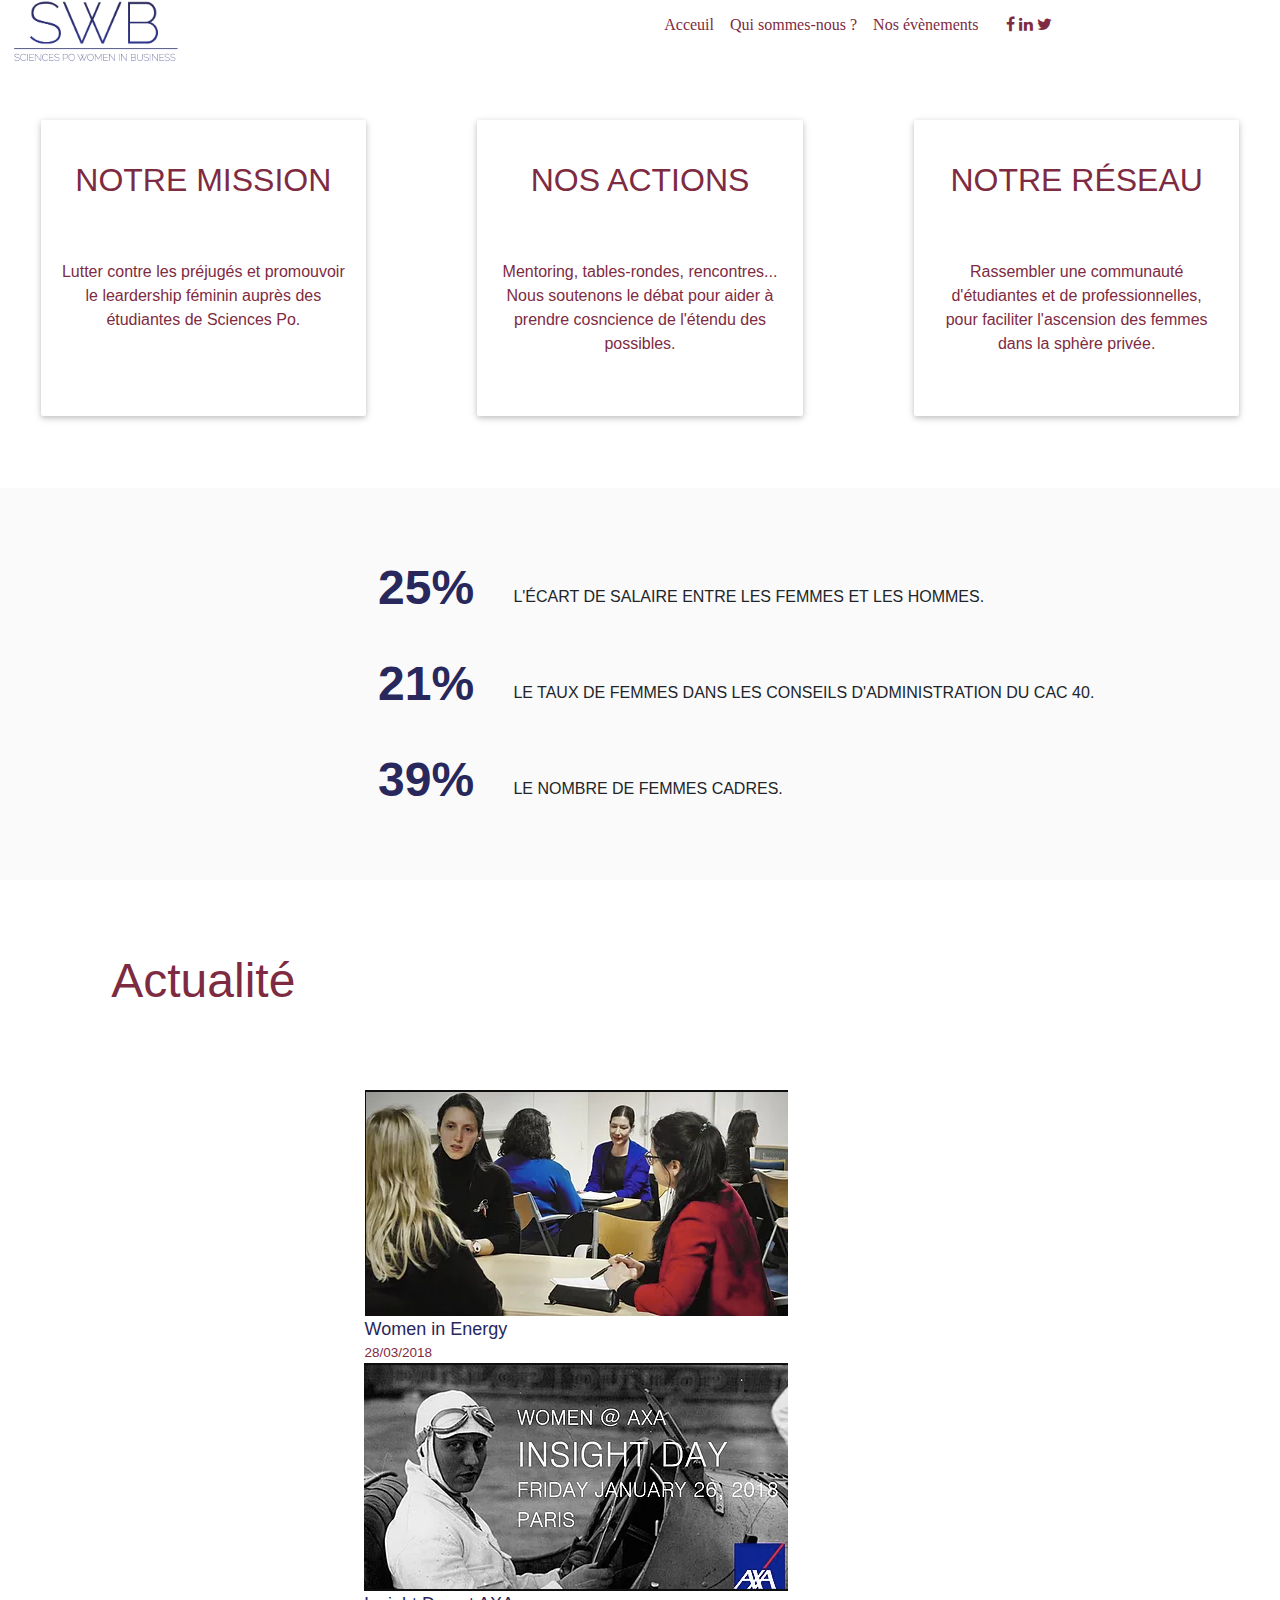
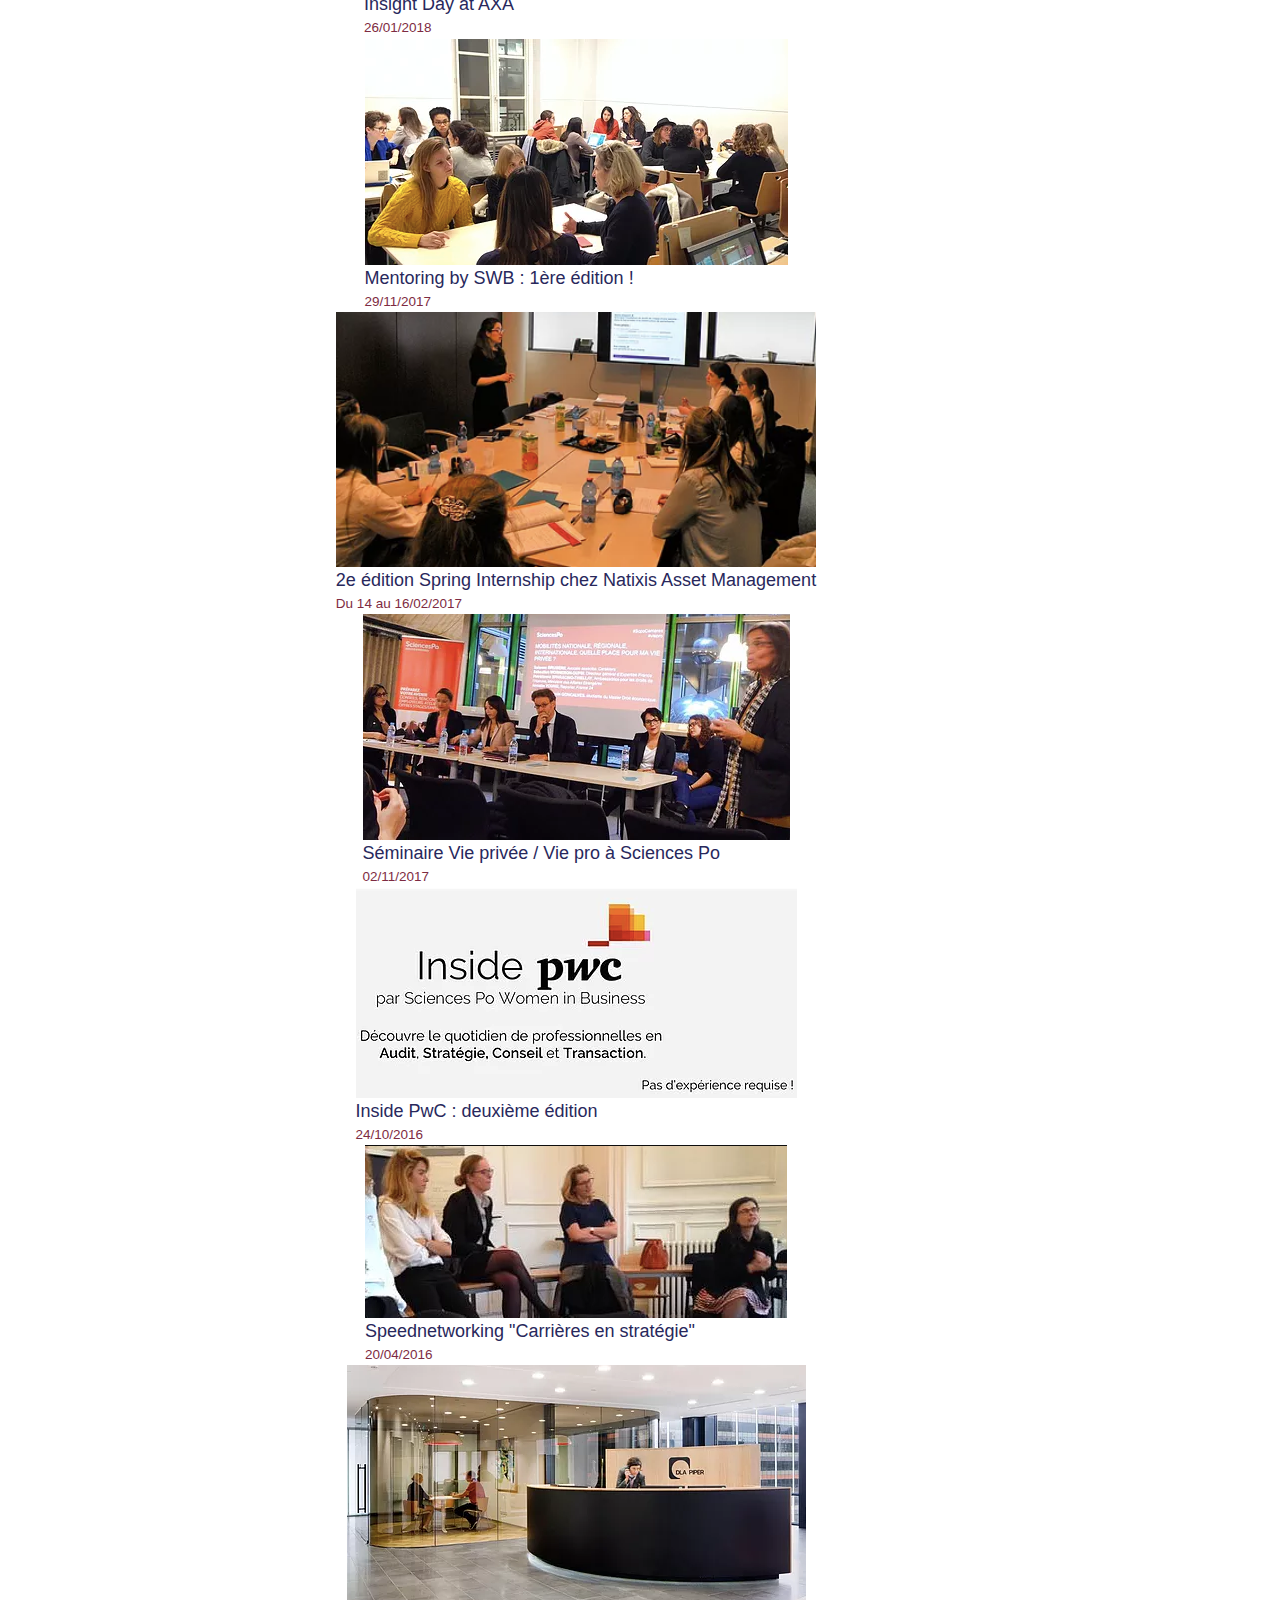
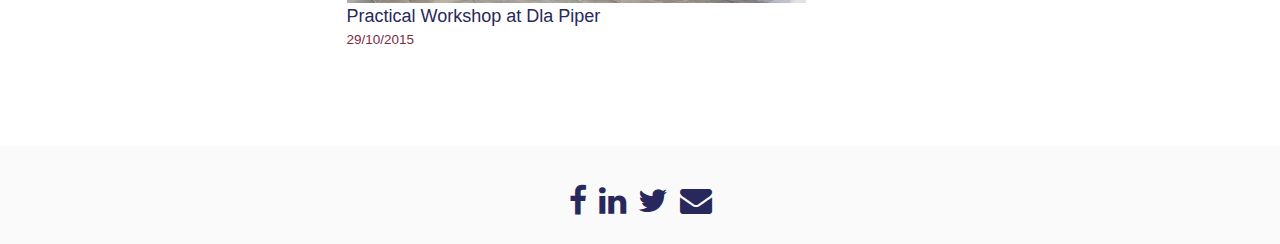
==== index.html @ 8f2d1ce3 "index" ====
<!DOCTYPE html>
<html>
        <!-- En-tête de la page -->
<head>
	<link rel="stylesheet" href="swbcss.css" />

	<meta charset="utf-8">
	
    <meta name="viewport" content="width=device-width, initial-scale=1, shrink-to-fit=no">


	<title> Sciences Po Women in Business </title>



 
	<link rel="stylesheet" href="https://maxcdn.bootstrapcdn.com/bootstrap/4.0.0/css/bootstrap.min.css" integrity="sha384-Gn5384xqQ1aoWXA+058RXPxPg6fy4IWvTNh0E263XmFcJlSAwiGgFAW/dAiS6JXm" crossorigin="anonymous">
   <link rel="stylesheet" href="https://maxcdn.bootstrapcdn.com/font-awesome/4.7.0/css/font-awesome.min.css">
 


	<script src="https://ajax.googleapis.com/ajax/libs/jquery/3.3.1/jquery.min.js"></script>
<script src="https://maxcdn.bootstrapcdn.com/bootstrap/3.3.7/js/bootstrap.min.js"></script>
<script src="https://cdnjs.cloudflare.com/ajax/libs/bootstrap3-dialog/1.34.7/js/bootstrap-dialog.min.js"></script>
   

<link rel="stylesheet" href="https://cdnjs.cloudflare.com/ajax/libs/Swiper/4.3.3/css/swiper.css">
<link rel="stylesheet" href="https://cdnjs.cloudflare.com/ajax/libs/Swiper/4.3.3/css/swiper.min.css">

<script src="https://cdnjs.cloudflare.com/ajax/libs/Swiper/4.3.3/js/swiper.js"></script>
<script src="https://cdnjs.cloudflare.com/ajax/libs/Swiper/4.3.3/js/swiper.min.js"></script>


<!-- Container element -->


	<style type="text/css">
		.aligned-text {
			text-align: center;
		}
		img.img-100 {
			width: 100%;
		}
	</style>
	           <!-- Nom de domaine -->
        <title> Sciences Po Women in Business </title>

</head>

        <!-- Body -->
        <!-- Header -->
        		<!-- Menu of the Header -->
<div id=headermenu>
	<div class="row skills">
	<div class="col-sm-2 aligned-text"> <a href="swbhomepage.html"> <img src="logoswb.png" class="img-100"> </a> </div> 
    <div class="col-sm-3 aligned-text"> </div> 
	<div class="col-sm-6 aligned-text"  id="onglet">  <a href="swbhomepage.html" style="color: #7E2B42" > Acceuil </a> &nbsp;&nbsp; <a href="aboutus.html" style="color: #7E2B42" > Qui sommes-nous ? </a> &nbsp;&nbsp;
	<a href="news.html"  style="color: #7E2B42" > Nos évènements </a> &nbsp; &nbsp; &nbsp;
 <a href="https://www.facebook.com/scpowomeninbusiness/" style="color: #7E2B42" target="_blank" title="Join my network" data-position="top" data-delay="50" data-tooltip="Join my network" class="tooltipped"> <i class="fa fa-facebook"> </i> </a> <a href="https://www.linkedin.com/groups/8306083/profile" style="color: #7E2B42" target="_blank" title="Join my network" data-position="top" data-delay="50" data-tooltip="Join my network" class="tooltipped"> <i class="fa fa-linkedin"> </i> </a> <a href="https://twitter.com/scpo_wib" style="color: #7E2B42" target="_blank" title="Take a look at my competitive analysis">  <i class="fa fa-twitter" aria-hidden="true"></i> </a> </div>
 <div class="col-sm-1 aligned-text"> </div>
</div>
</div>

<br/>

        		<!-- Main picture of the Header -->
<body>

<div class="headerpicture">
					<img src="Test1.jpg" class="img-100">

				</div>

<br/>
<br/>
<br/>

   		<!-- Social media
<div class="socialmedialine">

	<div class="container">
	<div class="footer">
			<div class="row">
  
  	<div class="col-sm-1 aligned-text"></div>
  	<div class="col-sm-1 aligned-text"></div>
  	<div class="col-sm-1 aligned-text"></div>
  	<div class="col-sm-1 aligned-text"></div>

                 <!-- Picto Facebook 
  	<div class="col-sm-1">
  	<tbody>
	<tr>
      <a href="https://www.linkedin.com/in/imane-assaad-30988a107/" style="color: #2A2C6A" target="_blank" title="Join my network" data-position="top" data-delay="50" data-tooltip="Join my network" class="tooltipped"> <i class="fa fa-facebook fa-2x"> </i> </a>
    </tr>
    </tbody>  
    </div>

                 <!-- Picto Linked In 
  	<div class="col-sm-1">
  	<tbody>
	<tr>
      <a href="https://www.linkedin.com/in/imane-assaad-30988a107/" style="color: #2A2C6A" target="_blank" title="Join my network" data-position="top" data-delay="50" data-tooltip="Join my network" class="tooltipped"> <i class="fa fa-linkedin fa-2x"> </i> </a>
    </tr>
    </tbody>  
    </div>

                  <!-- Twitter 
     <div class="col-sm-1">
     <tbody>
	 <tr>
       <a href="https://twitter.com/Imanevictoria" style="color: #2A2C6A" target="_blank" title="Take a look at my competitive analysis">  <i class="fa fa-twitter fa-2x" aria-hidden="true"></i> </a>
       </tr>
       </tbody>  
    </div>

                 <!-- Picto Gmail 
      <div class="col-sm-1">
     <tbody>
	 <tr>
        <a href="mailto:imane.assaad@gmail.com" style="color: #2A2C6A" title="Contact me" <i class="fa fa-envelope fa-2x" aria-hidden="true"></i> </a>
    </tr>
</tbody>
       </div> 
       <div class="col-sm-1 aligned-text"></div>
   </div>
</div>
</div>
</div>       <!-- Descriptiion 
<div id=description>
  <div class="row skills">
<div class="col-sm-4 aligned-text"> <img id="description1" src="notremission.png" class="img-100"> </div>
<div class="col-sm-4 aligned-text"> <img id="description1" src="nosmarraines.png" class="img-100"> </div>
<div class="col-sm-4 aligned-text"> <img id="description1" src="nosactions.png" class="img-100"> </div>
</div>
</div> -->


      <!-- Descriptiion  de l'association -->
<div class="row skills">

 <div class="col-md-4 aligned-text">
  <div class="bloc">
  <h2> NOTRE MISSION </h2> 
  <br/> <div class="about"> Lutter contre les préjugés et promouvoir le leardership féminin auprès des étudiantes de Sciences Po. </div>
  </div>
</div>

  <div class="col-md-4 aligned-text">
  <div class="bloc">
  <h2> NOS ACTIONS </h2>
  <br/> <div class="about"> Mentoring, tables-rondes, rencontres... Nous soutenons le débat pour aider à prendre cosncience de l'étendu des possibles. </div>
  </div>
</div>

  <div class="col-md-4 aligned-text">
    <div class="bloc">
   <h2> NOTRE RÉSEAU </h2> 
    <br/> <div class="about"> Rassembler une communauté d'étudiantes et de professionnelles, pour faciliter l'ascension des femmes dans la sphère privée. </div> 
</div>
</div>

</div>

<br/>
<br/>
<br/>

      <!-- Inégalités F/H  -->

<!-- <div id="circle">
</div>  -->

<div id="inequality">

<tbody> <div class="row"> <div class="fact"> 25% </div> <div class='factexplanation'> L'ÉCART DE SALAIRE ENTRE LES FEMMES ET LES HOMMES. </div> </div> </tbody>

<br/>

<tbody> <div class="row"> <div class="fact"> 21% </div> <div class='factexplanation'> LE TAUX DE FEMMES DANS LES CONSEILS D'ADMINISTRATION DU CAC 40. </div> </div> </tbody>

<br/>

<tbody> <div class="row"> <div class="fact"> 39% </div> <div class='factexplanation'> LE NOMBRE DE FEMMES CADRES. </div> </div> </tbody>


</div>

<br/>
<br/>
<br/>

      <!-- Actualité -->
<div id=news>
 <div class="row skills">
  <div class="col-sm-4 aligned-text"> <tbody> <h2 class=Titre2 > Actualité </h2> </tbody> </div>
 </div>
</div> 

<br/>
<br/>
<br/>


<div class="swiper-container">
    <div class="swiper-wrapper">

      <div class="swiper-slide"> <div> <img src="28032018.png" style="width: 100%"> <br/> <div class="titlearticleswiper"> Women in Energy </div> <div class="datearticleswiper"> 28/03/2018 </div> </div> </div>


      <div class="swiper-slide"> <div> <img src="26012018.png" style="width: 100%"> <br/> <div class="titlearticleswiper"> Insight Day at AXA </div> <div class="datearticleswiper"> 26/01/2018 </div> </div> </div>

      <div class="swiper-slide"> <div> <img src="29112017.png" style="width: 100%"> <br/> <div class="titlearticleswiper"> Mentoring by SWB : 1ère édition ! </div> <div class="datearticleswiper"> 29/11/2017 </div> </div> </div>

      <div class="swiper-slide"> <div> <img src="16022017.png" style="width: 100%"> <br/> <div class="titlearticleswiper"> 2e édition Spring Internship chez Natixis Asset Management </div> <div class="datearticleswiper">  Du 14 au 16/02/2017 </div> </div> </div>

      <div class="swiper-slide"> <div> <img src="02112016.png" style="width: 100%"> <br/> <div class="titlearticleswiper"> Séminaire Vie privée / Vie pro à Sciences Po </div> <div class="datearticleswiper"> 02/11/2017 </div> </div> </div>

      <div class="swiper-slide"> <div> <img src="24102016.png" style="width: 100%"> <br/> <div class="titlearticleswiper"> Inside PwC : deuxième édition </div> <div class="datearticleswiper"> 24/10/2016 </div> </div> </div>

      <div class="swiper-slide"> <div> <img src="20042016.png" style="width: 100%"> <br/> <div class="titlearticleswiper"> Speednetworking "Carrières en stratégie" </div> <div class="datearticleswiper"> 20/04/2016 </div> </div> </div>

      <div class="swiper-slide"> <div> <img src="29102015.png" style="width: 100%"> <br/> <div class="titlearticleswiper"> Practical Workshop at Dla Piper </div> <div class="datearticleswiper"> 29/10/2015 </div> </div> </div>

    
    </div>

     <div class="swiper-button-next"></div>
    <div class="swiper-button-prev"></div>
    <!-- Add Pagination -->
    <div class="swiper-pagination"></div>
  </div>


      <!-- Stay tuned 
<div id=together>
  <div class="row skills">
  <div class="col-sm-12 aligned-text"> <tbody> <h2 class=Titre3 > Restez informés </h2> </tbody> </div>
 </div>
   <div class="row skills" id=rectangle>
  <div class="col-sm-12 aligned-text"> <tbody> <h3 class=Titre4 > S'INSCRIRE </h3> </tbody> </div>
 </div>
</div> -->

<br/>
<br/>
<br/>
<br/>

      <!-- Footer -->
<div id=footer>
  <div class="row skills" id="onglet">
  <div class="col-sm-12 aligned-text">  <a href="https://www.facebook.com/scpowomeninbusiness/" style="color: #28285c" target="_blank" title="Join my network" data-position="top" data-delay="50" data-tooltip="Join my network" class="tooltipped"> <i class="fa fa-facebook fa-2x"> </i> </a> &nbsp; <a href="https://www.linkedin.com/groups/8306083/profile" style="color: #28285c" target="_blank" title="Join my network" data-position="top" data-delay="50" data-tooltip="Join my network" class="tooltipped"> <i class="fa fa-linkedin fa-2x"> </i> </a> &nbsp; <a href="https://twitter.com/scpo_wib" style="color: #28285c" target="_blank" title="Take a look at my competitive analysis">  <i class="fa fa-twitter fa-2x" aria-hidden="true"></i> </a> &nbsp; <a href="mailto:scpowomeninbusiness@gmail.com" style="color: #28285c" title="Contact me" <i class="fa fa-envelope fa-2x" aria-hidden="true"></i> </a>
  </div>
</div>
</div>


<script>
    var swiper = new Swiper('.swiper-container', {
      slidesPerView: 3,
      spaceBetween: 10,
     
      navigation: {
    nextEl: '.swiper-button-next',
    prevEl: '.swiper-button-prev',
  },

      pagination: {
        el: '.swiper-pagination',
        
        dynamicBullets : true,
        clickable: true,
      },
    });
  </script>

  <style>
   
    .swiper-container {
      width: 90%;
      height: 100%;
    }
    .swiper-slide {
      text-align: center;
      font-size: 18px;
      background: #fff;
      /* Center slide text vertically */
      display: -webkit-box;
      display: -ms-flexbox;
      display: -webkit-flex;
      display: flex;
      -webkit-box-pack: center;
      -ms-flex-pack: center;
      -webkit-justify-content: center;
      justify-content: center;
      -webkit-box-align: center;
      -ms-flex-align: center;
      -webkit-align-items: center;
      align-items: center;
    }

  </style>

</body>
</html>
---- swbcss.css ----
#headermenu
{
vertical-align: middle;
position: fixed; z-index: 1;
    height: 11%;
    width: 100%;
    background-color: white;
}

#onglet
{
	padding-top: 1%;
	color: #fd5c63;
    font-family: Verdana ;
    padding-left: %;
}

/*#description1
{
	padding-top: 3%;
	padding-left: 10%;
	padding-right:10%;
	padding-bottom: 10%;
    background-color: #D2D7E4;

}*/


.bloc
{
    color: #7E2B42;
    width: 80%;
    height: 100%;
    background-color: white;
    border-radius: 2px;
    box-shadow: 0 2px 5px 0 rgba(0,0,0,0.16), 0 2px 10px 0 rgba(0,0,0,0.12);
    margin-right: auto;
    margin-left: auto;
    padding-right: 5%;
    padding-left: 5%;
    padding-top: 10%;
    padding-bottom: 15%;
}

.bloc:hover 
{
    background-color: #7E2B42;
    color:white;
}


.titreabout
{
    color: #7E2B42;
    font-family: Helvetica;
    font-size: 1.5em;
}



.about
{
    font-family: Helvetica;
    font-size:1em;
        padding-top: 10%;
}

.about:hover
{
   color: white;
}


#circle {
    width: 200px;
    height: 200px;
    background: white;
    -moz-border-radius: 100px;
    -webkit-border-radius: 100px;
    border-radius: 100px;
    box-shadow: 0 2px 5px 0 rgba(0,0,0,0.16), 0 2px 10px 0 rgba(0,0,0,0.12);
    margin-left: 15%;
}

#inequality
{
padding-top: 5%;
padding-bottom: 5%;
background-color:rgba(239, 239, 239, 0.3);
}


.fact {
    margin-left: 30%;
        color: #28285c;
        font-size: 3em;
        font-weight: bold; 
}

.factexplanation {
        font-size: 1em;
padding-top: 2.5%;
        margin-left: 3%;
}


.Titre2
{
    color: #7E2B42;
    font-size: 3em ;
    font-family: helvetica ; 
    text-underline-position: left;
}

.Titre3
{
    color: #28285c;
    font-size: 3em ;
    font-family: helvetica ;
    text-underline-position: left;
}


.Titre4
{
    color: white;
    font-size: 1em ;
    font-family: helvetica ;
    text-underline-position: left;
    text-align: center;
}

.Titre5
{
    color: #28285c;
    font-size: 3em ;
    font-family: helvetica ; 
    text-underline-position: left;
}

#rectangle
{
    width: 10%;
    height: 30px;
    background-color: #7E2B42;
    border-radius: 2px;
    box-shadow: 0 2px 5px 0 rgba(0,0,0,0.16), 0 2px 10px 0 rgba(0,0,0,0.12);
    margin-right: auto;
    margin-left: auto;
    vertical-align: center;
    padding-top: 8px;
}


#footer
{
padding-top: 2%;
padding-bottom: 2%;
background-color:rgba(239, 239, 239, 0.3);
}

.textaboutus
{
    font-size: 1em ;
    font-family: "Messina",Arial,Helvetica,sans-serif;
    color: #696667;
    text-align: left;
    font-weight: 100;
    font-size: 16px;
    line-height: 26px;
}



.parallax { 
    /* The image used */
    background-image: url("notreprojet.png");

    /* Set a specific height */
    height: 500px; 

    /* Create the parallax scrolling effect */
    background-attachment: fixed;
    background-position: center;
    background-repeat: no-repeat;
    background-size: cover;
} 

#today
{
height: 0px;
width: 1312px;
background-color:rgba(0, 0, 255, 0); 
} 

.img-aboutus
{
height: 476px;
width: 476px; 
} 

.teampicture
{
    overflow:hidden;
    -webkit-border-radius:100px;
    -moz-border-radius:100px;
    border-radius:100px;
    width:200px;
    height:200px;
} 

.teamname
{
    color: #28285c;
    font-size: 1.2em ;
    font-family: helvetica ; 
}

.teamfonction
{
    color: #696667;
    font-size: 1em ;
    font-family: helvetica ; 
}

.actubloc
{
box-shadow: 0 2px 8px rgba(0,0,0,0.18); 
height: 550px;
padding-top: 10px;
padding-bottom:10px;
padding-left: 10px;
padding-right:10px;
}

.actubloc:hover {

    box-shadow: 8px 8px 12px #aaa;
} 


.eventtitle
{
    color: #7E2B42;
    font-size: 1.6em ;
    font-family: helvetica ; 
    text-align:left;

}

.eventdate
{
    color: #7E2B42;
    font-size: 0.7em ;
    font-family: helvetica ; 
    text-align:left;

}

.eventcontent
{
    color: #28285c;
    font-size: 1em ;
    font-family: helvetica ; 
    text-align:left;
    text-align: justify;

}


.titlearticleswiper
{
    color: #28285c;
    font-size: 1em ;
    font-family: helvetica ; 
    text-align:left;

}

.datearticleswiper
{
    color: #7E2B42;
    font-size: 0.75em ;
    font-family: helvetica ; 
    text-align:left;

}
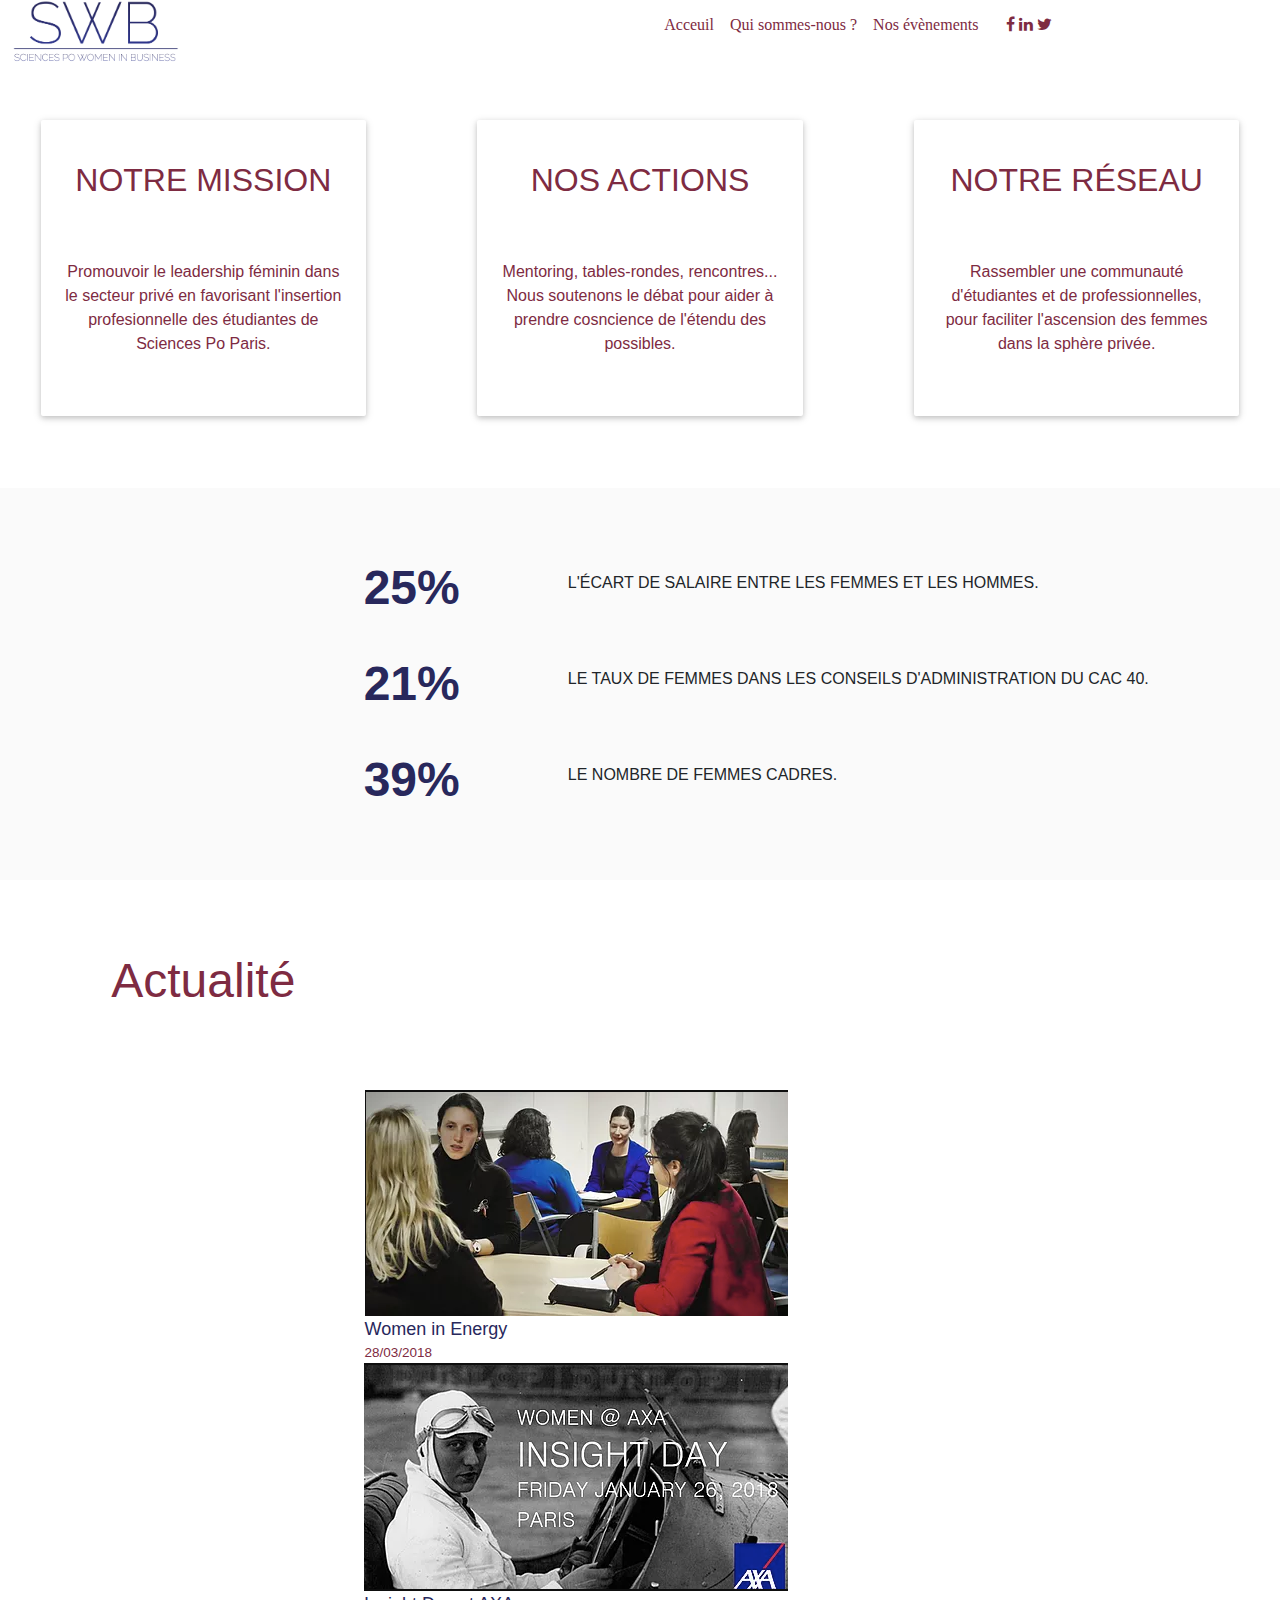
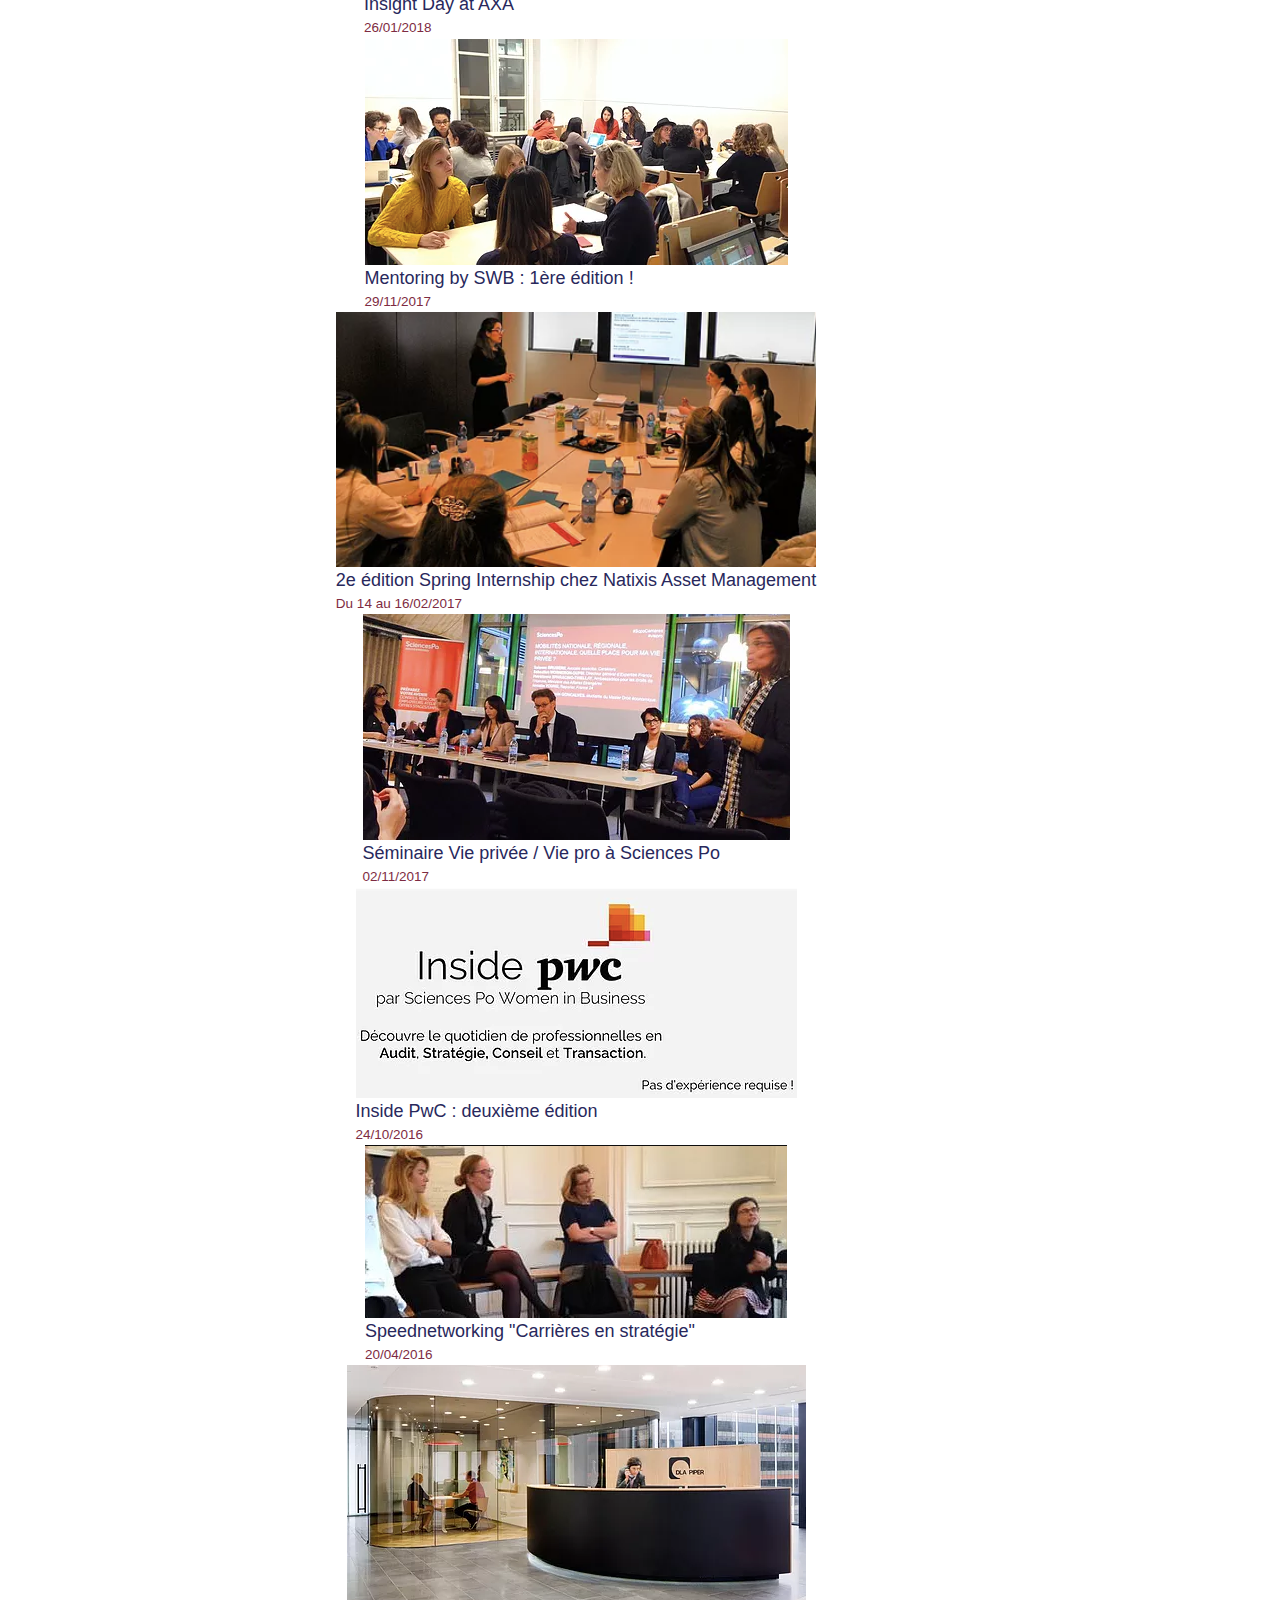
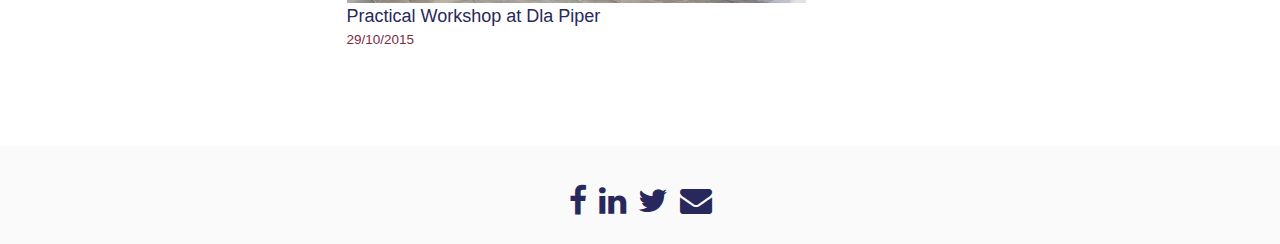
==== commit fa4f602d: "Statistic" ====
--- a/index.html
+++ b/index.html
@@ -67,7 +67,7 @@
 <body>
 
 <div class="headerpicture">
-					<img src="Test1.jpg" class="img-100">
+					<div class="col-sm-12 aligned-text"> <img src="Test1.jpg" class="img-100"> </div>
 
 				</div>
 
@@ -142,7 +142,7 @@
  <div class="col-md-4 aligned-text">
   <div class="bloc">
   <h2> NOTRE MISSION </h2> 
-  <br/> <div class="about"> Lutter contre les préjugés et promouvoir le leardership féminin auprès des étudiantes de Sciences Po. </div>
+  <br/> <div class="about"> Promouvoir le leadership féminin dans le secteur privé en favorisant l'insertion profesionnelle des étudiantes de Sciences Po Paris. </div>
   </div>
 </div>
 
@@ -166,6 +166,8 @@
 <br/>
 <br/>
 
+</div>
+
       <!-- Inégalités F/H  -->
 
 <!-- <div id="circle">
@@ -173,16 +175,25 @@
 
 <div id="inequality">
 
-<tbody> <div class="row"> <div class="fact"> 25% </div> <div class='factexplanation'> L'ÉCART DE SALAIRE ENTRE LES FEMMES ET LES HOMMES. </div> </div> </tbody>
-
-<br/>
-
-<tbody> <div class="row"> <div class="fact"> 21% </div> <div class='factexplanation'> LE TAUX DE FEMMES DANS LES CONSEILS D'ADMINISTRATION DU CAC 40. </div> </div> </tbody>
-
-<br/>
-
-<tbody> <div class="row"> <div class="fact"> 39% </div> <div class='factexplanation'> LE NOMBRE DE FEMMES CADRES. </div> </div> </tbody>
-
+
+ <div class="row skills"> 
+  <div class="col-md-2 col-sm-0 aligned-text"></div>
+      <div class="col-md-3 aligned-text" > <div class="fact"> 25%  </div> </div> <div class="col-md-7 aligned-text"> <div class='factexplanation'> L'ÉCART DE SALAIRE ENTRE LES FEMMES ET LES HOMMES.   </div> </div>
+</div>
+
+<br/>
+
+ <div class="row skills"> 
+  <div class="col-md-2 col-sm-0 aligned-text"></div>
+      <div class="col-sm-3 aligned-text"> <div class="fact"> 21% </div> </div> <div class="col-sm-7 aligned-text"> <div class='factexplanation'> LE TAUX DE FEMMES DANS LES CONSEILS D'ADMINISTRATION DU CAC 40.   </div> </div>
+</div>
+
+<br/>
+
+ <div class="row skills"> 
+  <div class="col-md-2 col-sm-0 aligned-text"></div>
+      <div class="col-sm-3 aligned-text"> <div class="fact"> 39%  </div> </div> <div class="col-sm-7 aligned-text"> <div class='factexplanation'> LE NOMBRE DE FEMMES CADRES.  </div> </div>
+</div>
 
 </div>
 
--- a/swbcss.css
+++ b/swbcss.css
@@ -101,6 +101,7 @@
         font-size: 1em;
 padding-top: 2.5%;
         margin-left: 3%;
+        text-align: left;
 }
 
 
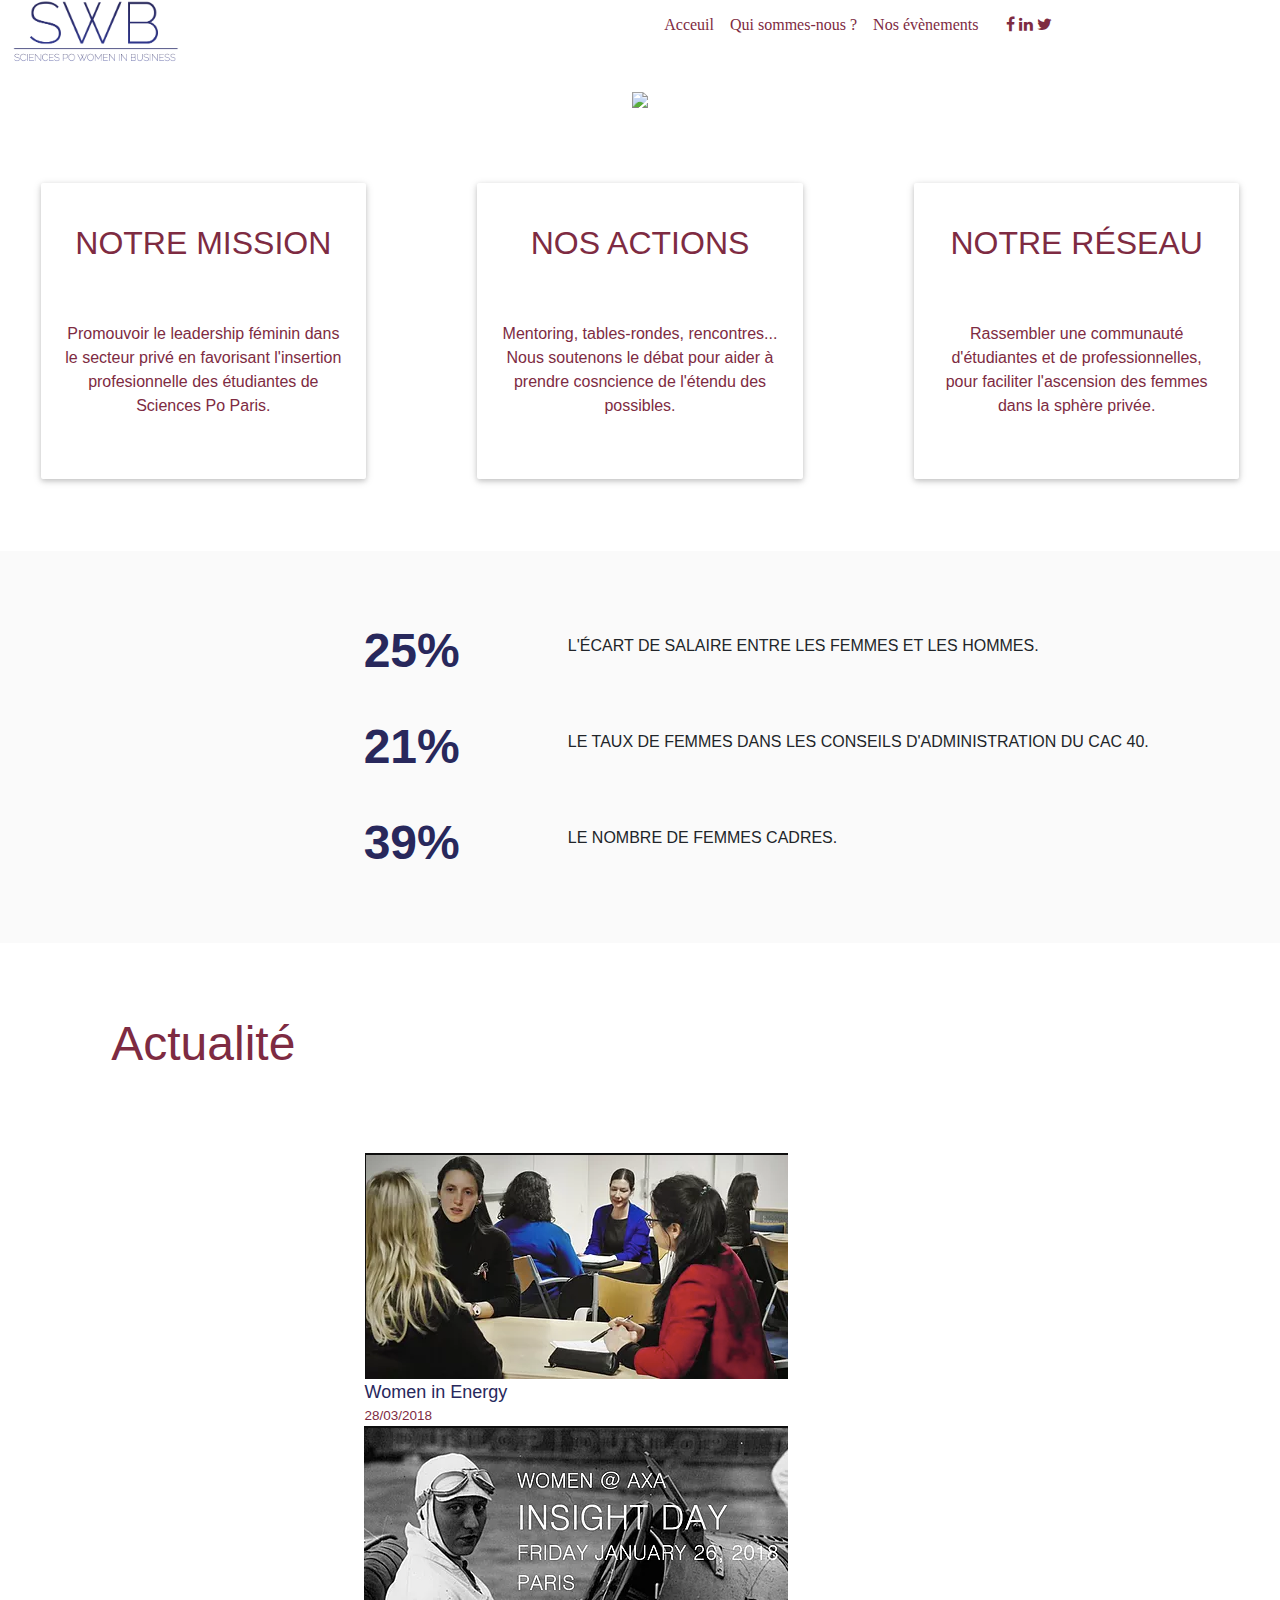
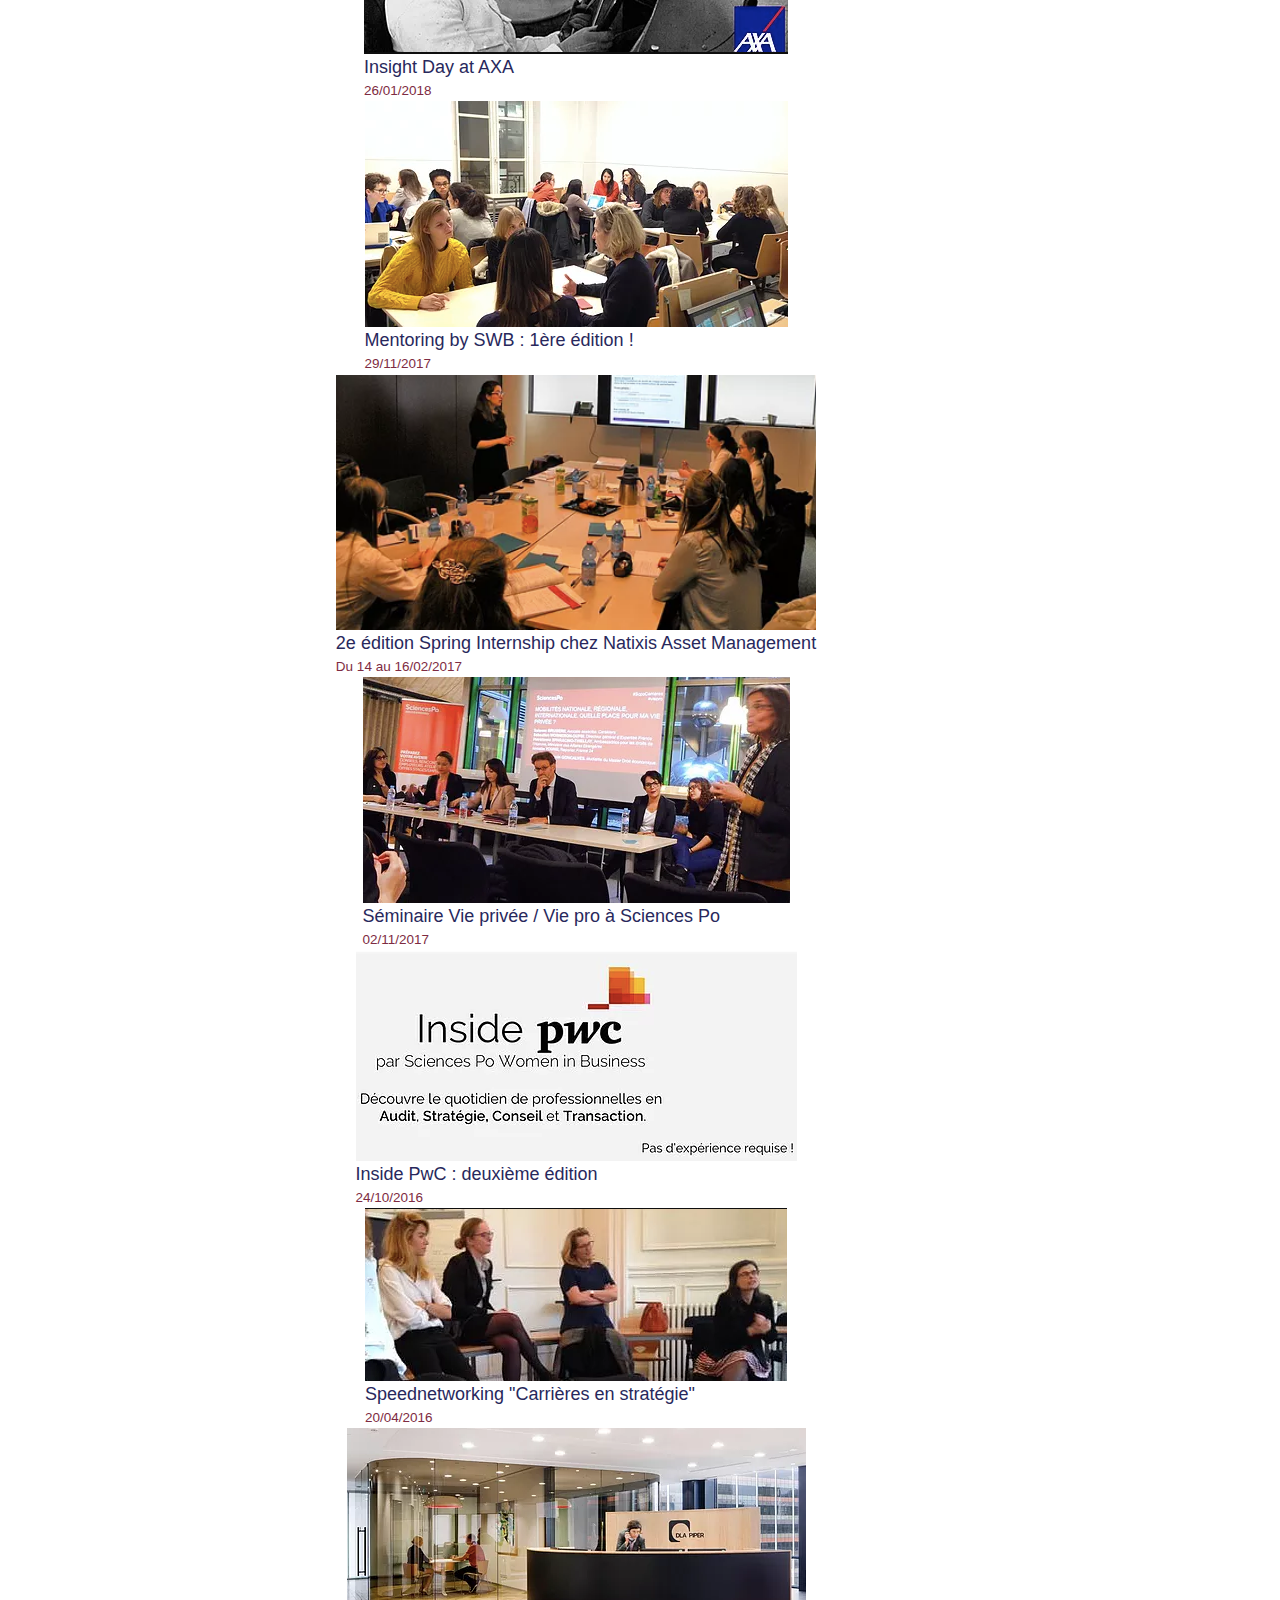
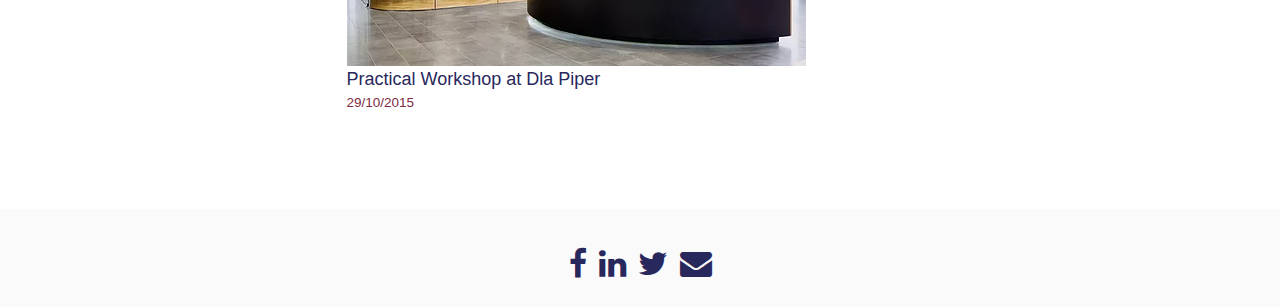
==== commit 042d9f57: "text 2" ====
--- a/index.html
+++ b/index.html
@@ -47,14 +47,16 @@
 
 </head>
 
+<body>
+
         <!-- Body -->
         <!-- Header -->
         		<!-- Menu of the Header -->
-<div id=headermenu>
+<div class=headermenu>
 	<div class="row skills">
-	<div class="col-sm-2 aligned-text"> <a href="swbhomepage.html"> <img src="logoswb.png" class="img-100"> </a> </div> 
+	<div class="col-sm-2 aligned-text"> <a href="index.html"> <img src="logoswb.png" class="img-100"> </a> </div> 
     <div class="col-sm-3 aligned-text"> </div> 
-	<div class="col-sm-6 aligned-text"  id="onglet">  <a href="swbhomepage.html" style="color: #7E2B42" > Acceuil </a> &nbsp;&nbsp; <a href="aboutus.html" style="color: #7E2B42" > Qui sommes-nous ? </a> &nbsp;&nbsp;
+	<div class="col-sm-6 aligned-text"  id="onglet">  <a href="index.html" style="color: #7E2B42" > Acceuil </a> &nbsp;&nbsp; <a href="aboutus.html" style="color: #7E2B42" > Qui sommes-nous ? </a> &nbsp;&nbsp;
 	<a href="news.html"  style="color: #7E2B42" > Nos évènements </a> &nbsp; &nbsp; &nbsp;
  <a href="https://www.facebook.com/scpowomeninbusiness/" style="color: #7E2B42" target="_blank" title="Join my network" data-position="top" data-delay="50" data-tooltip="Join my network" class="tooltipped"> <i class="fa fa-facebook"> </i> </a> <a href="https://www.linkedin.com/groups/8306083/profile" style="color: #7E2B42" target="_blank" title="Join my network" data-position="top" data-delay="50" data-tooltip="Join my network" class="tooltipped"> <i class="fa fa-linkedin"> </i> </a> <a href="https://twitter.com/scpo_wib" style="color: #7E2B42" target="_blank" title="Take a look at my competitive analysis">  <i class="fa fa-twitter" aria-hidden="true"></i> </a> </div>
  <div class="col-sm-1 aligned-text"> </div>
@@ -64,12 +66,10 @@
 <br/>
 
         		<!-- Main picture of the Header -->
-<body>
-
-<div class="headerpicture">
-					<div class="col-sm-12 aligned-text"> <img src="Test1.jpg" class="img-100"> </div>
-
-				</div>
+
+
+<div class="col-sm-12 aligned-text"> <div class="hearderpicture"> <img src="Test1.jpg" class="img-100"> </div> </div>
+
 
 <br/>
 <br/>
--- a/swbcss.css
+++ b/swbcss.css
@@ -2,9 +2,13 @@
 {
 vertical-align: middle;
 position: fixed; z-index: 1;
-    height: 11%;
     width: 100%;
     background-color: white;
+}
+
+#headerpicture
+{
+position: relative;
 }
 
 #onglet
@@ -12,7 +16,6 @@
 	padding-top: 1%;
 	color: #fd5c63;
     font-family: Verdana ;
-    padding-left: %;
 }
 
 /*#description1
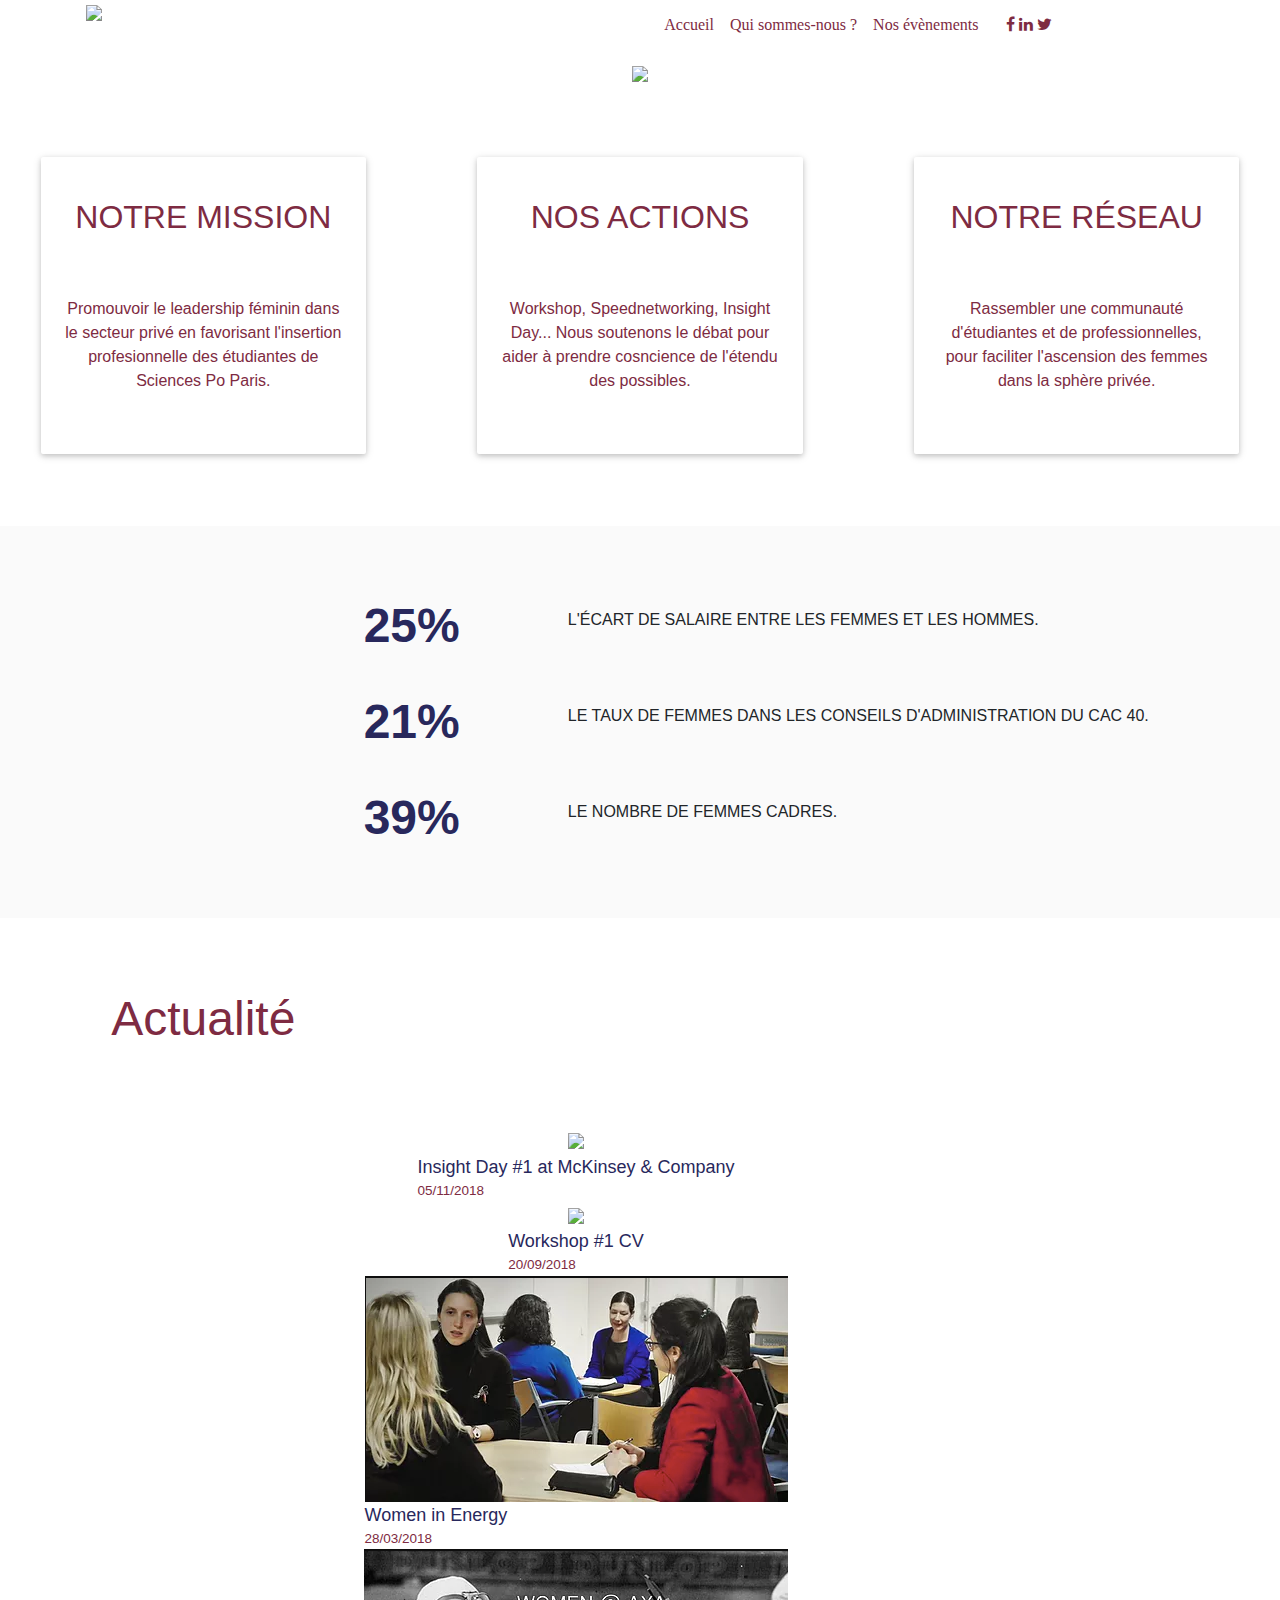
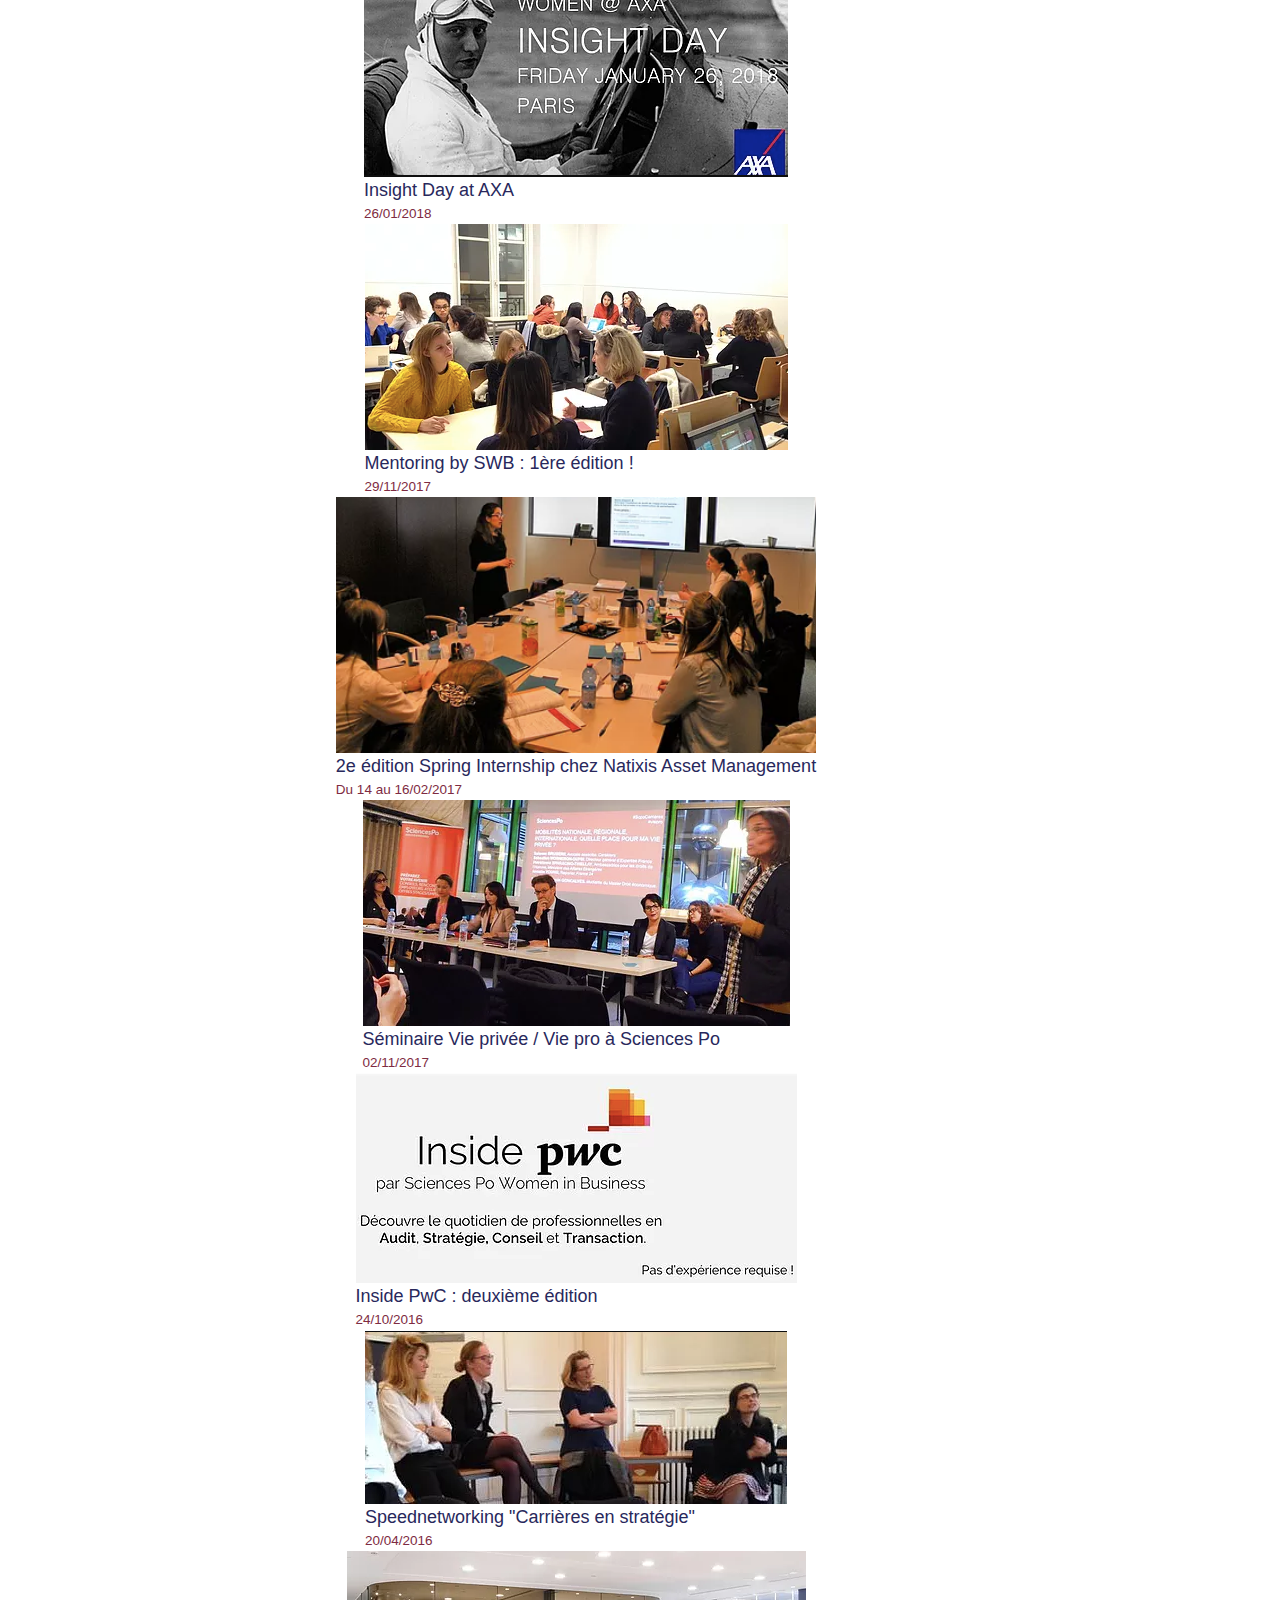
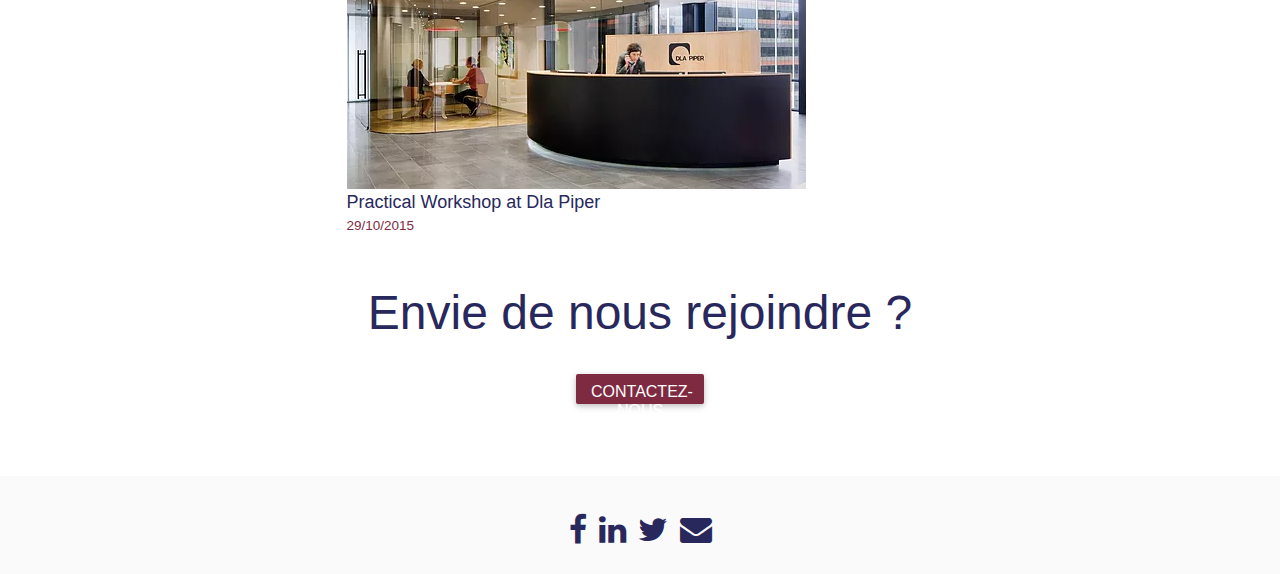
==== commit b8416a00: "acceuil" ====
--- a/index.html
+++ b/index.html
@@ -54,9 +54,9 @@
         		<!-- Menu of the Header -->
 <div class=headermenu>
 	<div class="row skills">
-	<div class="col-sm-2 aligned-text"> <a href="index.html"> <img src="logoswb.png" class="img-100"> </a> </div> 
+	<div class="col-sm-2 aligned-text"> <a href="index.html"> <img src="logowb.png" class="img-100"> </a> </div> 
     <div class="col-sm-3 aligned-text"> </div> 
-	<div class="col-sm-6 aligned-text"  id="onglet">  <a href="index.html" style="color: #7E2B42" > Acceuil </a> &nbsp;&nbsp; <a href="aboutus.html" style="color: #7E2B42" > Qui sommes-nous ? </a> &nbsp;&nbsp;
+	<div class="col-sm-6 aligned-text"  id="onglet">  <a href="index.html" style="color: #7E2B42" > Accueil </a> &nbsp;&nbsp; <a href="aboutus.html" style="color: #7E2B42" > Qui sommes-nous ? </a> &nbsp;&nbsp;
 	<a href="news.html"  style="color: #7E2B42" > Nos évènements </a> &nbsp; &nbsp; &nbsp;
  <a href="https://www.facebook.com/scpowomeninbusiness/" style="color: #7E2B42" target="_blank" title="Join my network" data-position="top" data-delay="50" data-tooltip="Join my network" class="tooltipped"> <i class="fa fa-facebook"> </i> </a> <a href="https://www.linkedin.com/groups/8306083/profile" style="color: #7E2B42" target="_blank" title="Join my network" data-position="top" data-delay="50" data-tooltip="Join my network" class="tooltipped"> <i class="fa fa-linkedin"> </i> </a> <a href="https://twitter.com/scpo_wib" style="color: #7E2B42" target="_blank" title="Take a look at my competitive analysis">  <i class="fa fa-twitter" aria-hidden="true"></i> </a> </div>
  <div class="col-sm-1 aligned-text"> </div>
@@ -149,7 +149,7 @@
   <div class="col-md-4 aligned-text">
   <div class="bloc">
   <h2> NOS ACTIONS </h2>
-  <br/> <div class="about"> Mentoring, tables-rondes, rencontres... Nous soutenons le débat pour aider à prendre cosncience de l'étendu des possibles. </div>
+  <br/> <div class="about"> Workshop, Speednetworking, Insight Day... Nous soutenons le débat pour aider à prendre cosncience de l'étendu des possibles. </div>
   </div>
 </div>
 
@@ -216,6 +216,10 @@
 <div class="swiper-container">
     <div class="swiper-wrapper">
 
+      <div class="swiper-slide"> <div> <img src="05112018.jpg" style="width: 100%"> <br/> <div class="titlearticleswiper"> Insight Day #1 at McKinsey & Company </div> <div class="datearticleswiper"> 05/11/2018 </div> </div> </div>
+
+      <div class="swiper-slide"> <div> <img src="20092018.jpg" style="width: 100%"> <br/> <div class="titlearticleswiper"> Workshop #1 CV </div> <div class="datearticleswiper"> 20/09/2018 </div> </div> </div>
+
       <div class="swiper-slide"> <div> <img src="28032018.png" style="width: 100%"> <br/> <div class="titlearticleswiper"> Women in Energy </div> <div class="datearticleswiper"> 28/03/2018 </div> </div> </div>
 
 
@@ -242,18 +246,19 @@
     <div class="swiper-pagination"></div>
   </div>
 
-
-      <!-- Stay tuned 
+<br/>
+<br/>
+
 <div id=together>
   <div class="row skills">
-  <div class="col-sm-12 aligned-text"> <tbody> <h2 class=Titre3 > Restez informés </h2> </tbody> </div>
+  <div class="col-sm-12 aligned-text"> <tbody> <h2 class=Titre3 > Envie de nous rejoindre ? </h2> </tbody> </div>
  </div>
+ <br/>
    <div class="row skills" id=rectangle>
-  <div class="col-sm-12 aligned-text"> <tbody> <h3 class=Titre4 > S'INSCRIRE </h3> </tbody> </div>
+  <div class="col-sm-12 aligned-text"> <tbody> <a href="mailto:scpowomeninbusiness@gmail.com"> <h3 class=Titre4 > CONTACTEZ-NOUS </h3> </a>  </tbody> </div>
  </div>
-</div> -->
-
-<br/>
+</div> 
+
 <br/>
 <br/>
 <br/>
